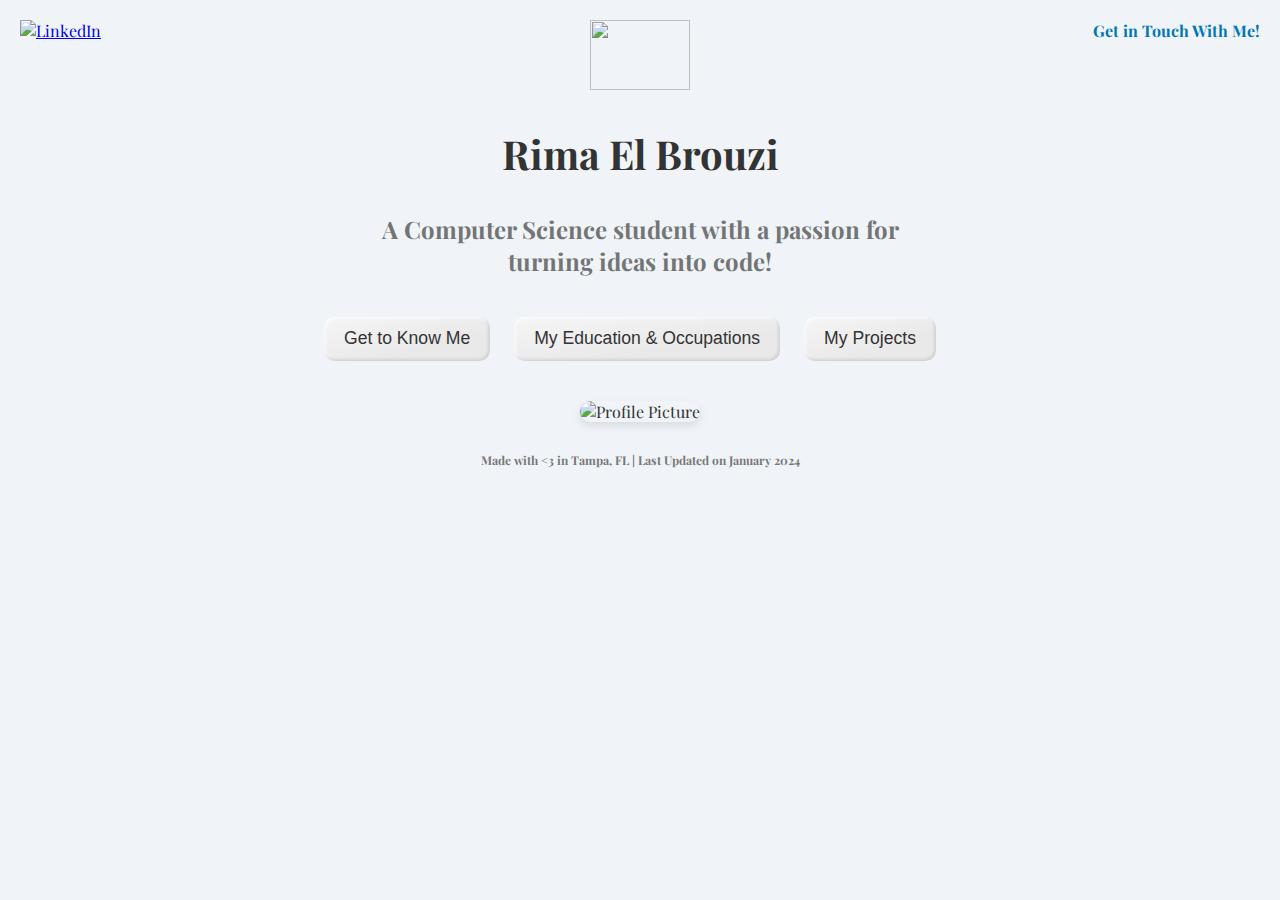
==== index.html @ d4da41e7 "Add files via upload" ====
<!DOCTYPE html>
<html lang="en">
<head>
    <meta charset="UTF-8">
    <meta name="viewport" content="width=device-width, initial-scale=1.0">
    <title>Rima El Brouzi</title>
    <link rel="icon" href="img/R.JPG">
    <link rel="stylesheet" href="rima.css">
    <link href="https://fonts.googleapis.com/css2?family=Playfair+Display:wght@400&display=swap" rel="stylesheet">
    <link href="https://fonts.googleapis.com/css2?family=Roboto:wght@300;400;700&display=swap" rel="stylesheet">
</head>
<body>
    <div class="container">
        <!-- LinkedIn Icon -->
        <div id="logo">
            <a href="https://www.linkedin.com/in/rima-el-brouzi/" target="_blank">
                <img src="img/linkedin.png" alt="LinkedIn" class="icon">
            </a>
        </div>

        <!-- Contact Link -->
        <div id="contact">
            <a href="mailto:relbrouzi@usf.edu" class="contact-link">Get in Touch With Me!</a>
        </div>

        <!-- Introduction Text -->
         <img src="img/logor.png" style="width:100px;height: 70px;margin-bottom:-10px;">
    <style>
        /* Base Styles */
        body {
            background-color: #f0f4f8;
            font-family: 'Playfair Display', serif;
        }

        /* Title Styles */
        #title {
            font-size: 2.5rem;
            color: #333;
            text-align: center;
            transition: transform 0.3s ease, color 0.3s ease;
        }

        /* Intro Text Styles */
        .intro-text {
            margin: 20px auto;
            font-size: 1.5rem;
            color: #555;
            text-align: center;
            max-width: 600px;
            opacity: 0.8;
            transition: transform 0.3s ease, color 0.3s ease;
        }

        
    </style>
</head>
<body>

    <!-- Introduction Text -->
     <h2 id="title">Rima El Brouzi</h2>
    <h3 class="intro-text">A Computer Science student with a passion for turning ideas into code!</h3>

    <script>
        document.getElementById('title').addEventListener('click', function() {
            alert('Welcome to my landing page!');
        });

        document.querySelector('.intro-text').addEventListener('click', function() {
            this.style.color = '#FF5733';
            this.style.transition = 'color 0.3s ease';
        });
    </script>
        <!-- Navigation Buttons -->
        <div class="buttons">
            <a href="about.me.html"><button class="styled" type="button">Get to Know Me</button></a>
            <a href="education.html"><button class="styled" type="button">My Education & Occupations</button></a>
            <a href="projects.html"><button class="styled" type="button">My Projects</button></a>
        </div>

        <!-- Profile Picture -->
        <div id="picture">
            <img src="img/picture.jpeg" alt="Profile Picture" class="profile-pic">
        </div>

        <!-- Footer Text -->
        <footer>
            <h5>Made with <3 in Tampa, FL | Last Updated on January 2024</h5>
        </footer>
    </div>
</body>
</html>
---- rima.css ----
body {
  background-image: url('img/pic.jpg');
  background-size: cover;
  background-position: center;
  font-family: 'Roboto', sans-serif;
  margin: 0;
  padding: 0;
  color: #333;
}

.container {
  max-width: 1200px;
  margin: 0 auto;
  padding: 20px;
  text-align: center;
}

#logo {
  position: absolute;
  top: 20px;
  left: 20px;
}

.icon {
  width: 40px;
  height: 40px;
}

#contact {
  position: absolute;
  top: 20px;
  right: 20px;
}

.contact-link {
  color: #0077b5; /* LinkedIn blue */
  text-decoration: none;
  font-weight: bold;
}

.intro-text {
  margin: 120px auto 20px auto;
  font-size: 1.5rem;
  color: #0077b5 ;
  margin-bottom: 10px;
}


.buttons {
  margin-top: 30px;
  margin-left:-20px;
}

.styled {
  border: 0;
  line-height: 2.5;
  padding: 0 20px;
  font-size: 1.1rem;
  color: #333;
  border-radius: 10px;
  background-color: #f5f5f5;
  background-image: linear-gradient(to top left, rgba(0, 0, 0, 0.05), rgba(0, 0, 0, 0.05) 30%, rgba(0, 0, 0, 0));
  box-shadow: inset 2px 2px 3px rgba(255, 255, 255, 0.6), inset -2px -2px 3px rgba(0, 0, 0, 0.1);
  margin: 10px;
  cursor: pointer;
  transition: all 0.3s ease;
}

.styled:hover {
  background-color: #e0e0e0;
  transform: scale(1.05);
}

.styled:active {
  box-shadow: inset -2px -2px 3px rgba(255, 255, 255, 0.6), inset 2px 2px 3px rgba(0, 0, 0, 0.2);
}

#picture {
  margin-top: 30px;
  margin-left:0px;
}

.profile-pic {
  width: 300px;
  height: auto;
  border-radius: 15px;
  box-shadow: 0 4px 8px rgba(0, 0, 0, 0.1);
}

footer {
  margin-top: 30px;
  font-size: 0.9rem;
  color: #777;
}
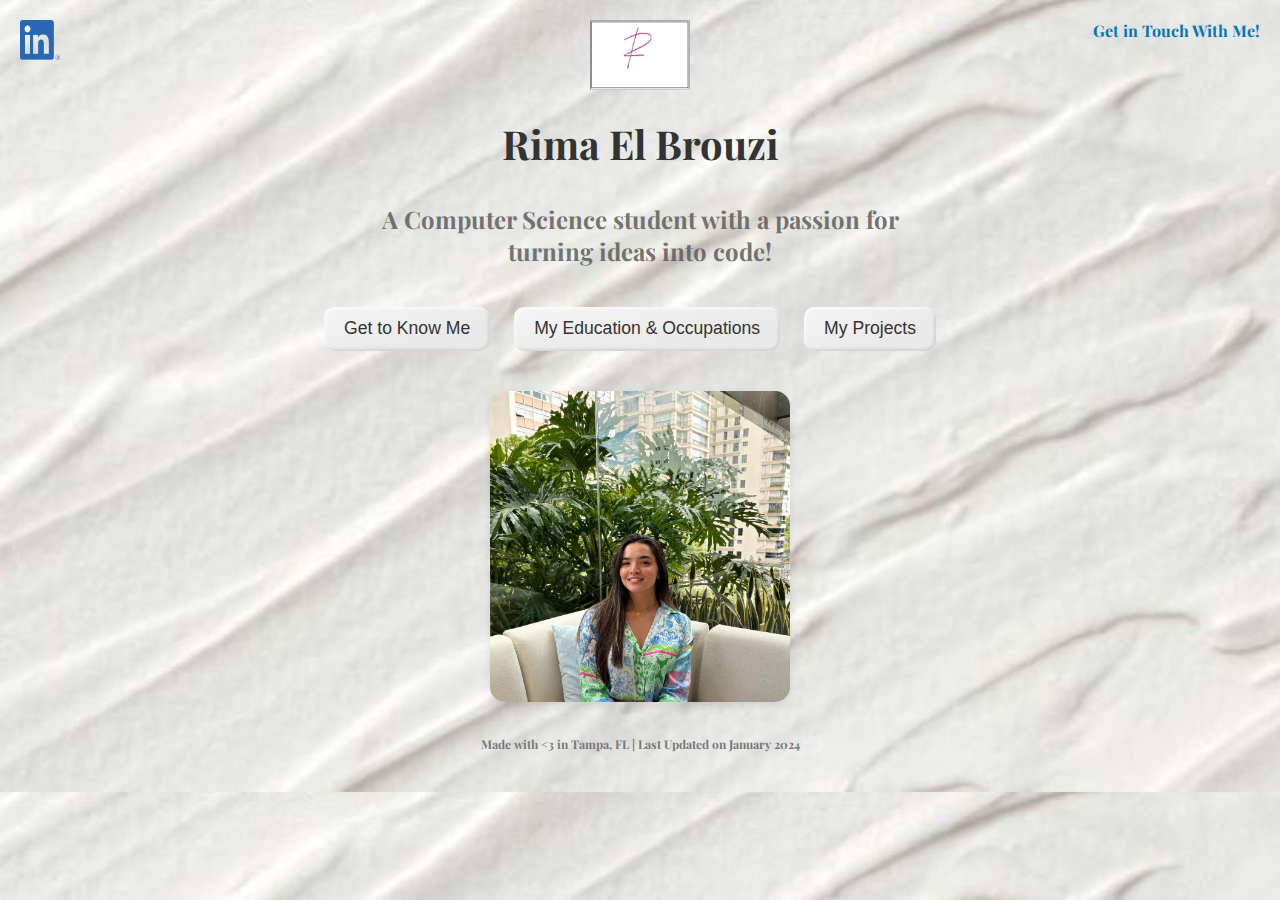
==== commit 1e7cc1fb: "Update linkedin in index.html" ====
--- a/index.html
+++ b/index.html
@@ -13,7 +13,7 @@
     <div class="container">
         <!-- LinkedIn Icon -->
         <div id="logo">
-            <a href="https://www.linkedin.com/in/rima-el-brouzi/" target="_blank">
+            <a href="https://www.linkedin.com/in/rimaelbrouzi/" target="_blank">
                 <img src="img/linkedin.png" alt="LinkedIn" class="icon">
             </a>
         </div>
